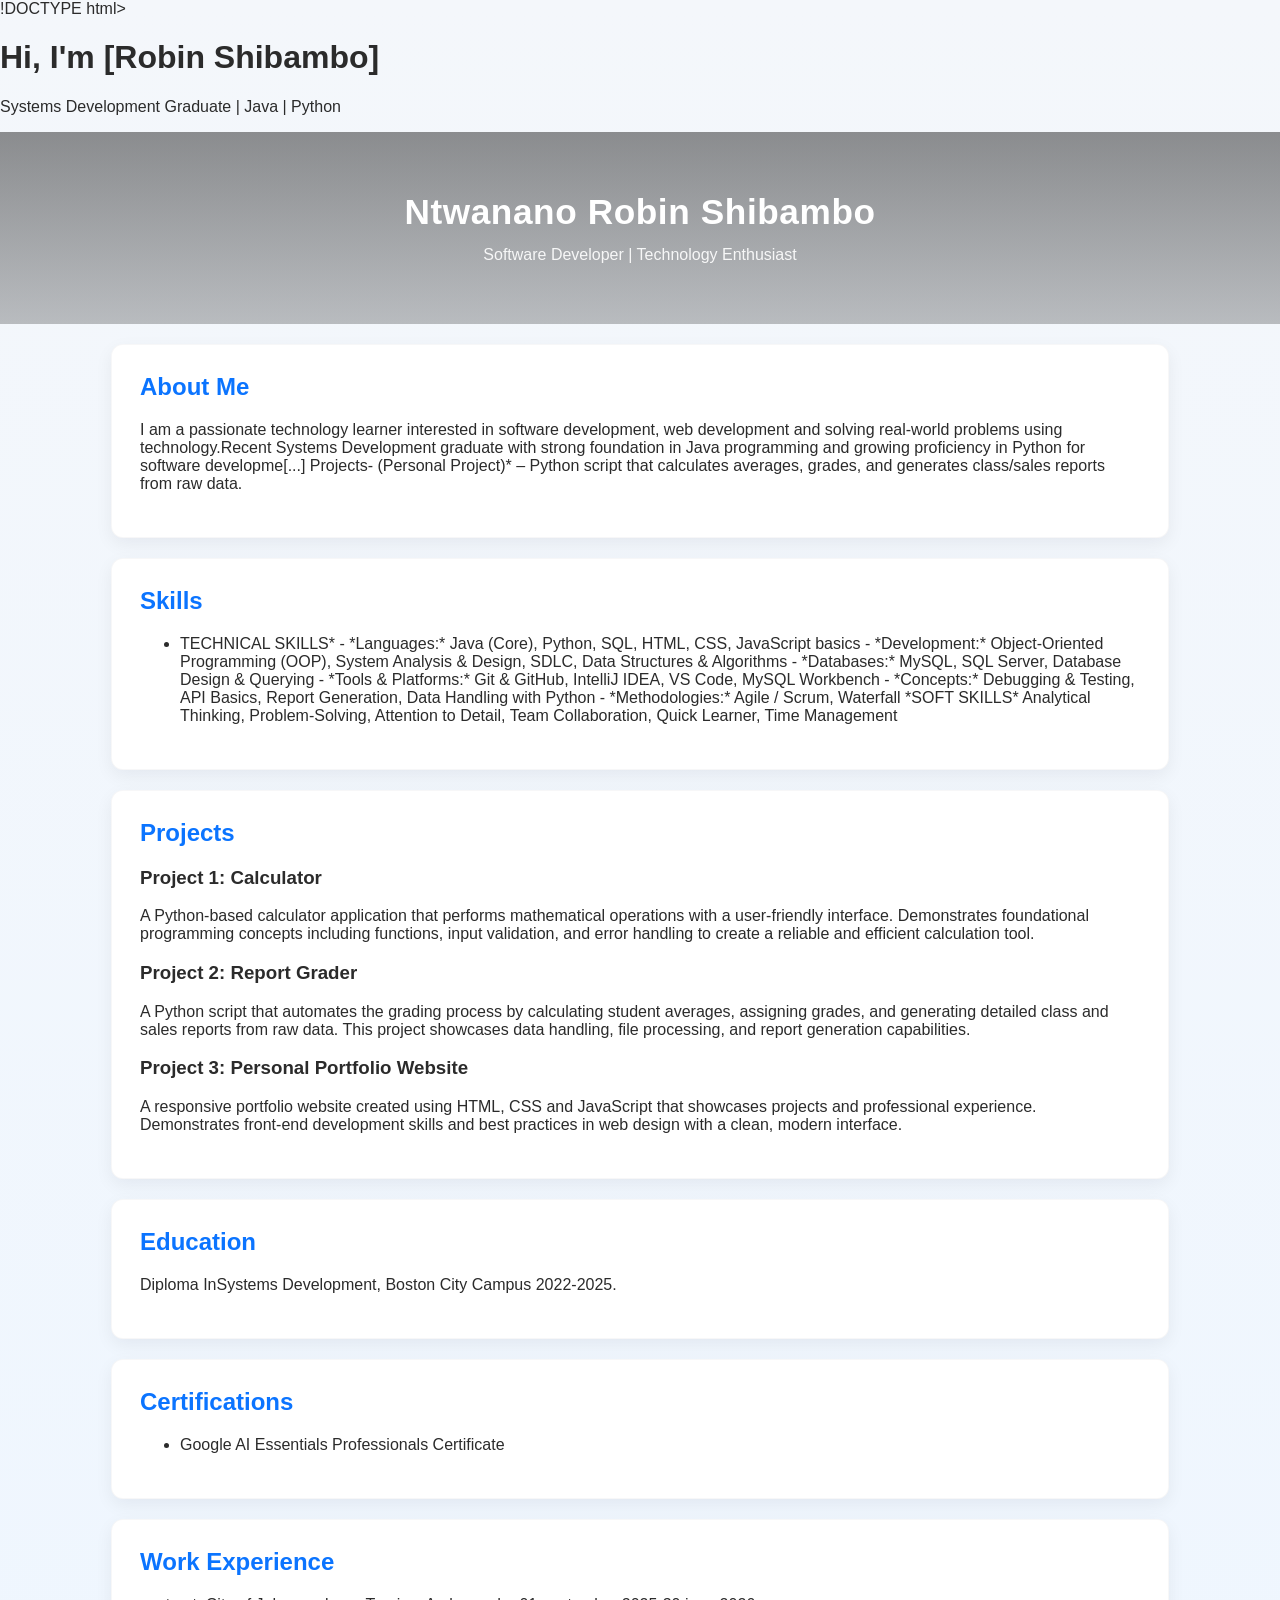
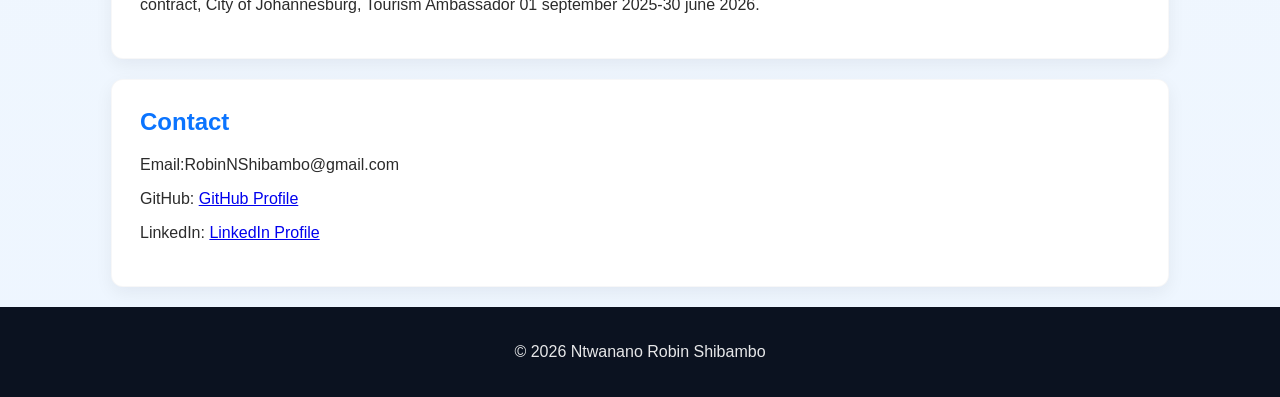
==== index.html @ 0fcf85c6 "Update Projects section with Calculator, Report Grader, and Portfolio Website projects" ====
!DOCTYPE html>
<html>
<head>
    <title>Your Name | Systems Developer</title>
    <link rel="stylesheet" href="style.css">
<title>Ntwanano Robin Shibambo | Portfolio</title>
<link rel="stylesheet" href="style.css">
</head>

<body>
    <h1>Hi, I'm [Robin Shibambo]</h1>
    <p>Systems Development Graduate | Java | Python</p>

<header>
<h1>Ntwanano Robin Shibambo</h1>
<p>Software Developer | Technology Enthusiast</p>
</header>


<section>
<h2>About Me</h2>
<p>
I am a passionate technology learner interested in software development,
web development and solving real-world problems using technology.Recent Systems Development graduate with strong foundation in Java programming and growing proficiency in Python for software developme[...]
Projects- (Personal Project)* – Python script that calculates averages, grades, and generates class/sales reports from raw data.

</p>
</section>


<section>
<h2>Skills</h2>

<ul>
<li>TECHNICAL SKILLS*
- *Languages:* Java (Core), Python, SQL, HTML, CSS, JavaScript basics
- *Development:* Object-Oriented Programming (OOP), System Analysis & Design, SDLC, Data Structures & Algorithms
- *Databases:* MySQL, SQL Server, Database Design & Querying
- *Tools & Platforms:* Git & GitHub, IntelliJ IDEA, VS Code, MySQL Workbench
- *Concepts:* Debugging & Testing, API Basics, Report Generation, Data Handling with Python
- *Methodologies:* Agile / Scrum, Waterfall

*SOFT SKILLS*
Analytical Thinking, Problem-Solving, Attention to Detail, Team Collaboration, Quick Learner, Time Management
</li>

</ul>

</section>


<section>
<h2>Projects</h2>

<h3>Project 1: Calculator</h3>
<p>
A Python-based calculator application that performs mathematical operations with a user-friendly interface. Demonstrates foundational programming concepts including functions, input validation, and error handling to create a reliable and efficient calculation tool.
</p>


<h3>Project 2: Report Grader</h3>
<p>
A Python script that automates the grading process by calculating student averages, assigning grades, and generating detailed class and sales reports from raw data. This project showcases data handling, file processing, and report generation capabilities.
</p>


<h3>Project 3: Personal Portfolio Website</h3>
<p>
A responsive portfolio website created using HTML, CSS and JavaScript that showcases projects and professional experience. Demonstrates front-end development skills and best practices in web design with a clean, modern interface.
</p>

</section>


<section>
<h2>Education</h2>
<p>
Diploma InSystems Development, Boston City Campus 2022-2025.
</p>
</section>


<section>
<h2>Certifications</h2>

<ul>
<li>Google AI Essentials Professionals Certificate</li>
</ul>

</section>


<section>
<h2>Work Experience</h2>

<p>
contract, City of Johannesburg, Tourism Ambassador 01 september 2025-30 june 2026.
</p>

</section>


<section>
<h2>Contact</h2>

<p>Email:RobinNShibambo@gmail.com</p>

<p>
GitHub:
<a href="https://github.com/Robin24-design">GitHub Profile</a>
</p>

<p>
LinkedIn:
<a href="https://www.linkedin.com/in/robin-shibambo-837121287?utm_source=share_via&utm_content=profile&utm_medium=member_android">LinkedIn Profile</a>
</p>

</section>


<footer>
<p>© 2026 Ntwanano Robin Shibambo</p>
</footer>


</body>
</html>
---- style.css ----
/* Updated style.css — added colors, gradients, and imagery to portray a software engineer
   Notes:
   - Header now uses a coding/laptop hero image (external Unsplash URL). Replace with a local image in /images/ if you prefer.
   - Added avatar/engineer-photo helper classes for pictures portraying a developer.
   - Introduced accent CSS variables for consistent color theming.
   - Improved section/cards, code block, and skill-badge styling to match a dev portfolio feel.
*/

:root{
  --bg:#f4f7fb;
  --card:#ffffff;
  --text:#2b2b2b;
  --muted:#6b7280;
  --accent:#0b74ff; /* blue */
  --accent-2:#00c2a8; /* teal */
}

body{
  font-family: Arial, Helvetica, sans-serif;
  margin:0;
  background: linear-gradient(180deg,var(--bg) 0%, #eef6ff 100%);
  color:var(--text);
  -webkit-font-smoothing:antialiased;
}

/* Header with a coding hero image + gradient overlay */
header{
  background: linear-gradient(rgba(10,10,10,0.45), rgba(10,10,10,0.25)),
              url('https://images.unsplash.com/photo-1518770660439-4636190af475?auto=format&fit=crop&w=1400&q=80') center/cover no-repeat;
  color: white;
  padding:60px 20px;
  text-align:center;
  display:flex;
  flex-direction:column;
  align-items:center;
  gap:14px;
}

header h1{
  margin:0;
  font-size:2.2rem;
  letter-spacing:0.6px;
}

header p{
  margin:0;
  color:rgba(255,255,255,0.9);
  max-width:900px;
}

/* small developer avatar that can be placed in the header or an about section */
.avatar{
  width:96px;
  height:96px;
  border-radius:12px;
  border:3px solid rgba(255,255,255,0.15);
  background: url('https://images.unsplash.com/photo-1544005313-94ddf0286df2?auto=format&fit=crop&w=400&q=80') center/cover no-repeat;
  box-shadow: 0 6px 18px rgba(11,18,40,0.35);
}

/* Section cards */
section{
  background:var(--card);
  margin:20px auto;
  padding:28px;
  border-radius:12px;
  max-width:1000px;
  box-shadow: 0 6px 18px rgba(15,23,42,0.06);
  border: 1px solid rgba(11,22,50,0.03);
}

h2{
  color:var(--accent);
  margin-top:0;
}

/* Engineer photo helper — use as a block hero inside sections */
.engineer-photo{
  height:220px;
  border-radius:8px;
  background: linear-gradient(180deg, rgba(11,116,255,0.06), rgba(0,194,168,0.03)),
              url('https://images.unsplash.com/photo-1519389950473-47ba0277781c?auto=format&fit=crop&w=1400&q=80') center/cover no-repeat;
  margin:14px 0;
  box-shadow: 0 8px 20px rgba(11,18,40,0.06);
}

/* Skills badges — typical developer tags */
.skills{
  display:flex;
  gap:8px;
  flex-wrap:wrap;
}
.skill-badge{
  background: linear-gradient(90deg,var(--accent),var(--accent-2));
  color:white;
  padding:8px 12px;
  border-radius:999px;
  font-size:0.85rem;
  box-shadow: 0 4px 12px rgba(11,116,255,0.12);
}

/* Code snippet styling to give a devy feel */
pre, code{
  font-family: Consolas, 'Courier New', monospace;
}

pre{
  background:#0b1220;
  color:#cfe8ff;
  padding:18px;
  border-radius:8px;
  overflow:auto;
  box-shadow: inset 0 1px 0 rgba(255,255,255,0.02);
}

/* Buttons */
.button{
  background: linear-gradient(90deg,var(--accent), #0066d6);
  color: white;
  padding:10px 16px;
  border-radius:8px;
  text-decoration:none;
  display:inline-block;
  border:0;
  cursor:pointer;
  transition: transform .12s ease, box-shadow .12s ease;
}
.button:hover{transform: translateY(-2px); box-shadow:0 10px 26px rgba(11,116,255,0.12)}

/* Footer */
footer{
  text-align:center;
  padding:20px;
  background:#0b1220;
  color:rgba(255,255,255,0.9);
}

/* A subtle utility for muted text */
.muted{color:var(--muted)}

/* Responsive tweaks */
@media (max-width:640px){
  header{padding:40px 14px}
  .avatar{width:72px;height:72px}
  section{margin:14px;padding:18px}
}
---- style.css ----
/* Updated style.css — added colors, gradients, and imagery to portray a software engineer
   Notes:
   - Header now uses a coding/laptop hero image (external Unsplash URL). Replace with a local image in /images/ if you prefer.
   - Added avatar/engineer-photo helper classes for pictures portraying a developer.
   - Introduced accent CSS variables for consistent color theming.
   - Improved section/cards, code block, and skill-badge styling to match a dev portfolio feel.
*/

:root{
  --bg:#f4f7fb;
  --card:#ffffff;
  --text:#2b2b2b;
  --muted:#6b7280;
  --accent:#0b74ff; /* blue */
  --accent-2:#00c2a8; /* teal */
}

body{
  font-family: Arial, Helvetica, sans-serif;
  margin:0;
  background: linear-gradient(180deg,var(--bg) 0%, #eef6ff 100%);
  color:var(--text);
  -webkit-font-smoothing:antialiased;
}

/* Header with a coding hero image + gradient overlay */
header{
  background: linear-gradient(rgba(10,10,10,0.45), rgba(10,10,10,0.25)),
              url('https://images.unsplash.com/photo-1518770660439-4636190af475?auto=format&fit=crop&w=1400&q=80') center/cover no-repeat;
  color: white;
  padding:60px 20px;
  text-align:center;
  display:flex;
  flex-direction:column;
  align-items:center;
  gap:14px;
}

header h1{
  margin:0;
  font-size:2.2rem;
  letter-spacing:0.6px;
}

header p{
  margin:0;
  color:rgba(255,255,255,0.9);
  max-width:900px;
}

/* small developer avatar that can be placed in the header or an about section */
.avatar{
  width:96px;
  height:96px;
  border-radius:12px;
  border:3px solid rgba(255,255,255,0.15);
  background: url('https://images.unsplash.com/photo-1544005313-94ddf0286df2?auto=format&fit=crop&w=400&q=80') center/cover no-repeat;
  box-shadow: 0 6px 18px rgba(11,18,40,0.35);
}

/* Section cards */
section{
  background:var(--card);
  margin:20px auto;
  padding:28px;
  border-radius:12px;
  max-width:1000px;
  box-shadow: 0 6px 18px rgba(15,23,42,0.06);
  border: 1px solid rgba(11,22,50,0.03);
}

h2{
  color:var(--accent);
  margin-top:0;
}

/* Engineer photo helper — use as a block hero inside sections */
.engineer-photo{
  height:220px;
  border-radius:8px;
  background: linear-gradient(180deg, rgba(11,116,255,0.06), rgba(0,194,168,0.03)),
              url('https://images.unsplash.com/photo-1519389950473-47ba0277781c?auto=format&fit=crop&w=1400&q=80') center/cover no-repeat;
  margin:14px 0;
  box-shadow: 0 8px 20px rgba(11,18,40,0.06);
}

/* Skills badges — typical developer tags */
.skills{
  display:flex;
  gap:8px;
  flex-wrap:wrap;
}
.skill-badge{
  background: linear-gradient(90deg,var(--accent),var(--accent-2));
  color:white;
  padding:8px 12px;
  border-radius:999px;
  font-size:0.85rem;
  box-shadow: 0 4px 12px rgba(11,116,255,0.12);
}

/* Code snippet styling to give a devy feel */
pre, code{
  font-family: Consolas, 'Courier New', monospace;
}

pre{
  background:#0b1220;
  color:#cfe8ff;
  padding:18px;
  border-radius:8px;
  overflow:auto;
  box-shadow: inset 0 1px 0 rgba(255,255,255,0.02);
}

/* Buttons */
.button{
  background: linear-gradient(90deg,var(--accent), #0066d6);
  color: white;
  padding:10px 16px;
  border-radius:8px;
  text-decoration:none;
  display:inline-block;
  border:0;
  cursor:pointer;
  transition: transform .12s ease, box-shadow .12s ease;
}
.button:hover{transform: translateY(-2px); box-shadow:0 10px 26px rgba(11,116,255,0.12)}

/* Footer */
footer{
  text-align:center;
  padding:20px;
  background:#0b1220;
  color:rgba(255,255,255,0.9);
}

/* A subtle utility for muted text */
.muted{color:var(--muted)}

/* Responsive tweaks */
@media (max-width:640px){
  header{padding:40px 14px}
  .avatar{width:72px;height:72px}
  section{margin:14px;padding:18px}
}
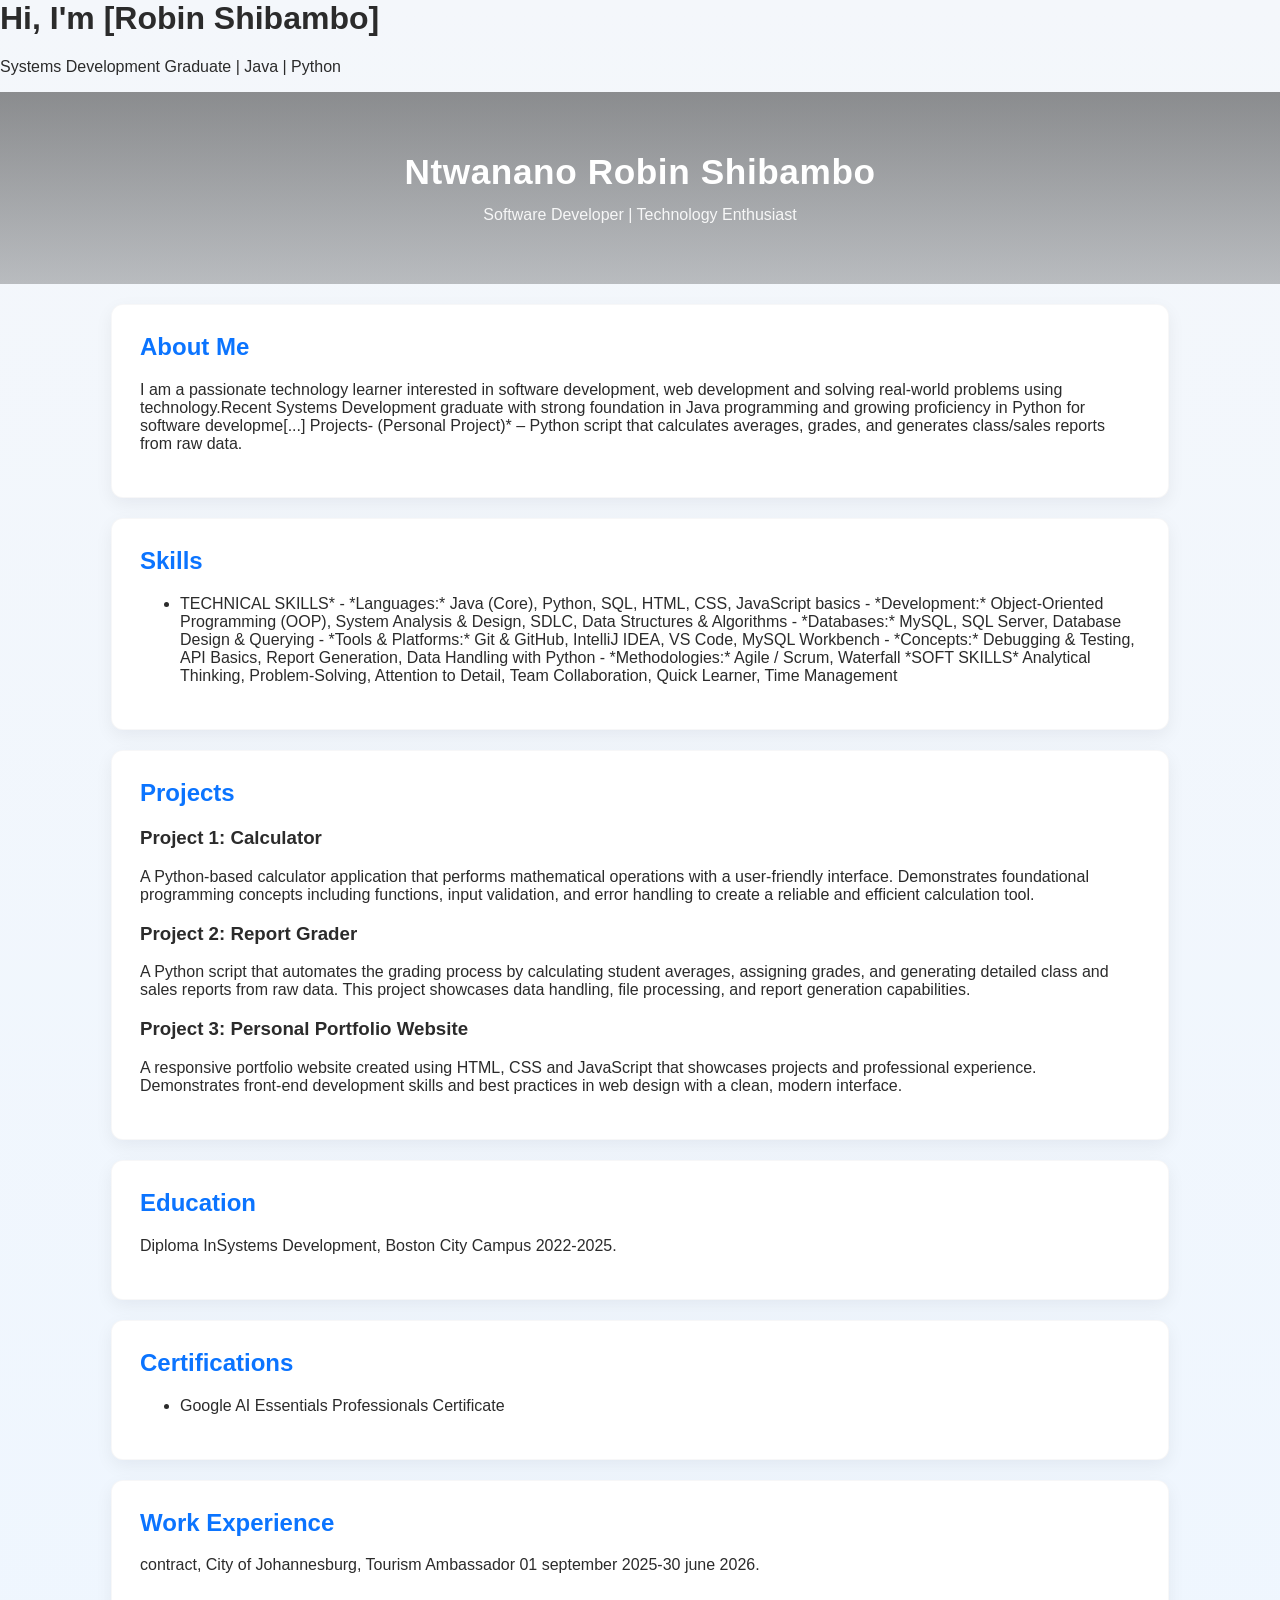
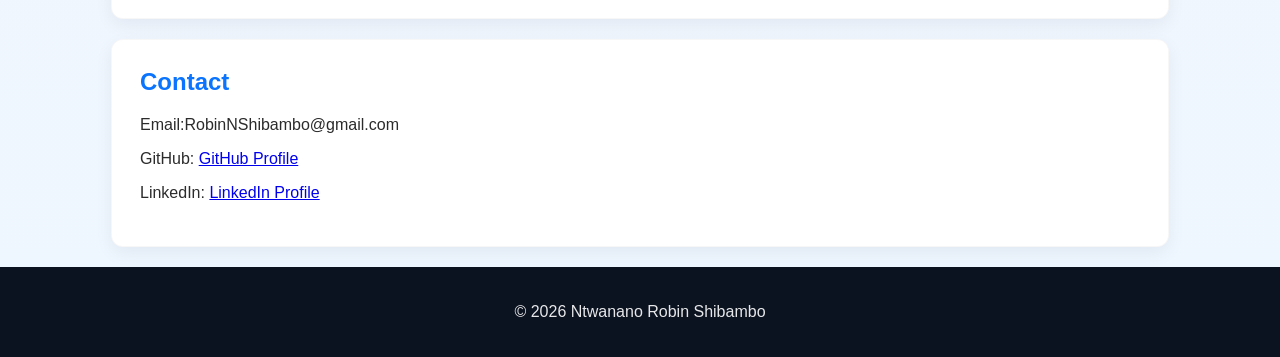
==== commit 84e23ba9: "Fix HTML doctype declaration" ====
--- a/index.html
+++ b/index.html
@@ -1,4 +1,3 @@
-!DOCTYPE html>
 <html>
 <head>
     <title>Your Name | Systems Developer</title>
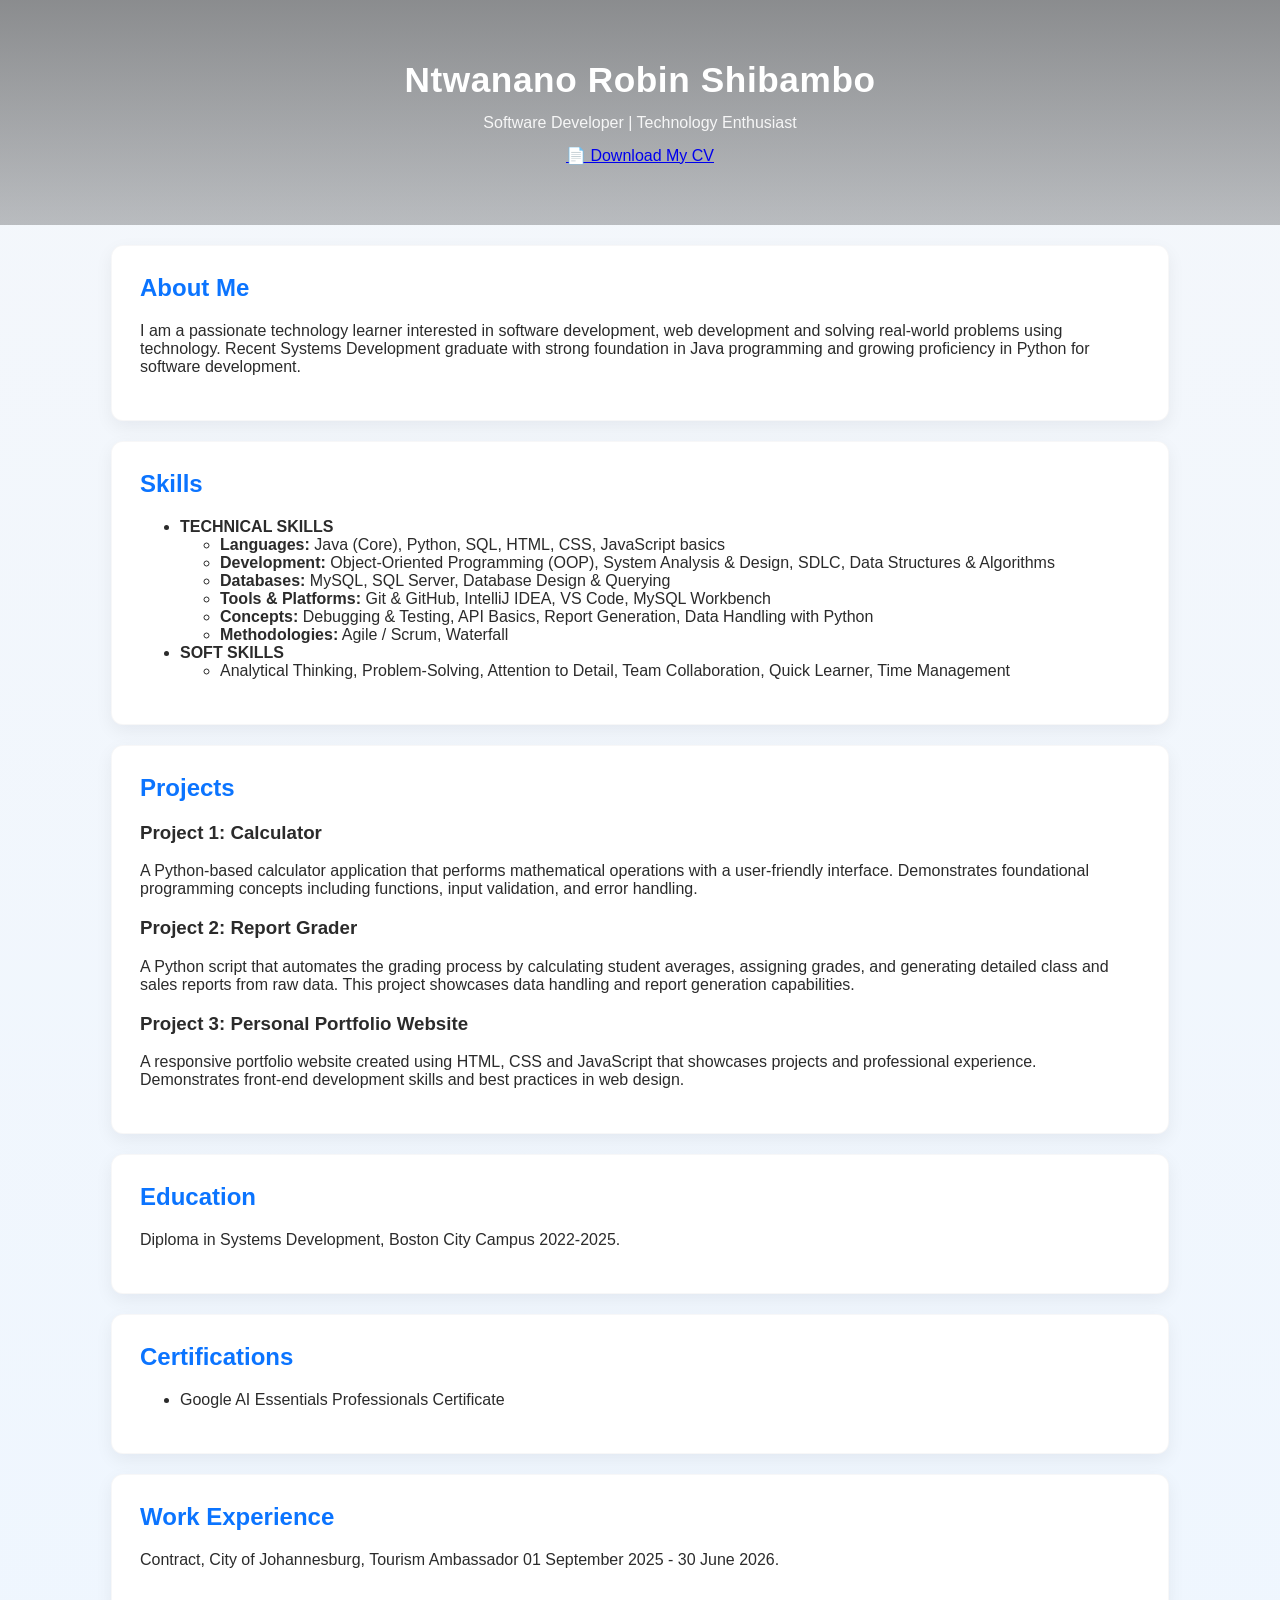
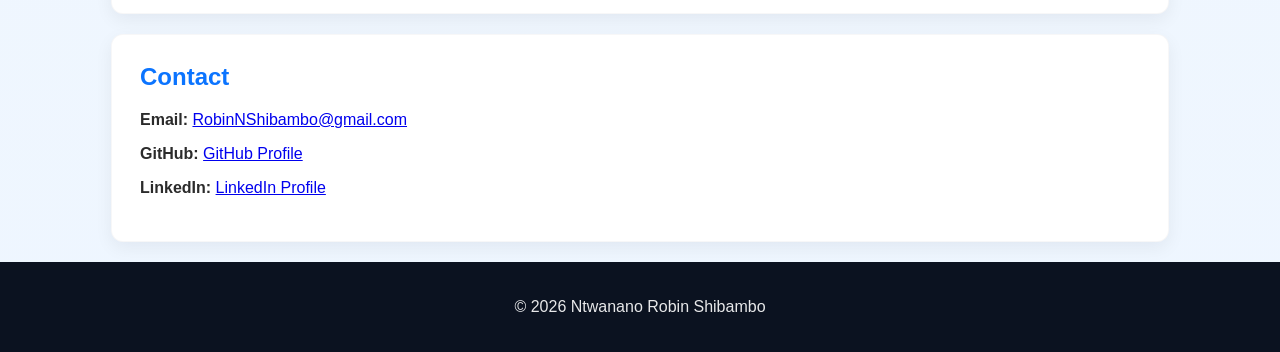
==== commit 094301bc: "Add downloadable CV section to portfolio" ====
--- a/index.html
+++ b/index.html
@@ -1,126 +1,98 @@
 <html>
 <head>
-    <title>Your Name | Systems Developer</title>
+    <title>Ntwanano Robin Shibambo | Portfolio</title>
     <link rel="stylesheet" href="style.css">
-<title>Ntwanano Robin Shibambo | Portfolio</title>
-<link rel="stylesheet" href="style.css">
 </head>
 
 <body>
-    <h1>Hi, I'm [Robin Shibambo]</h1>
-    <p>Systems Development Graduate | Java | Python</p>
+    <header>
+        <h1>Ntwanano Robin Shibambo</h1>
+        <p>Software Developer | Technology Enthusiast</p>
+        <div class="cv-download">
+            <a href="Ntwanano_Robin_Shibambo_CV.pdf" download class="btn-download">📄 Download My CV</a>
+        </div>
+    </header>
 
-<header>
-<h1>Ntwanano Robin Shibambo</h1>
-<p>Software Developer | Technology Enthusiast</p>
-</header>
+    <section>
+        <h2>About Me</h2>
+        <p>
+            I am a passionate technology learner interested in software development,
+            web development and solving real-world problems using technology. Recent Systems Development graduate with strong foundation in Java programming and growing proficiency in Python for software development.
+        </p>
+    </section>
 
+    <section>
+        <h2>Skills</h2>
+        <ul>
+            <li>
+                <strong>TECHNICAL SKILLS</strong>
+                <ul>
+                    <li><strong>Languages:</strong> Java (Core), Python, SQL, HTML, CSS, JavaScript basics</li>
+                    <li><strong>Development:</strong> Object-Oriented Programming (OOP), System Analysis & Design, SDLC, Data Structures & Algorithms</li>
+                    <li><strong>Databases:</strong> MySQL, SQL Server, Database Design & Querying</li>
+                    <li><strong>Tools & Platforms:</strong> Git & GitHub, IntelliJ IDEA, VS Code, MySQL Workbench</li>
+                    <li><strong>Concepts:</strong> Debugging & Testing, API Basics, Report Generation, Data Handling with Python</li>
+                    <li><strong>Methodologies:</strong> Agile / Scrum, Waterfall</li>
+                </ul>
+            </li>
+            <li>
+                <strong>SOFT SKILLS</strong>
+                <ul>
+                    <li>Analytical Thinking, Problem-Solving, Attention to Detail, Team Collaboration, Quick Learner, Time Management</li>
+                </ul>
+            </li>
+        </ul>
+    </section>
 
-<section>
-<h2>About Me</h2>
-<p>
-I am a passionate technology learner interested in software development,
-web development and solving real-world problems using technology.Recent Systems Development graduate with strong foundation in Java programming and growing proficiency in Python for software developme[...]
-Projects- (Personal Project)* – Python script that calculates averages, grades, and generates class/sales reports from raw data.
+    <section>
+        <h2>Projects</h2>
 
-</p>
-</section>
+        <h3>Project 1: Calculator</h3>
+        <p>
+            A Python-based calculator application that performs mathematical operations with a user-friendly interface. Demonstrates foundational programming concepts including functions, input validation, and error handling.
+        </p>
 
+        <h3>Project 2: Report Grader</h3>
+        <p>
+            A Python script that automates the grading process by calculating student averages, assigning grades, and generating detailed class and sales reports from raw data. This project showcases data handling and report generation capabilities.
+        </p>
 
-<section>
-<h2>Skills</h2>
+        <h3>Project 3: Personal Portfolio Website</h3>
+        <p>
+            A responsive portfolio website created using HTML, CSS and JavaScript that showcases projects and professional experience. Demonstrates front-end development skills and best practices in web design.
+        </p>
+    </section>
 
-<ul>
-<li>TECHNICAL SKILLS*
-- *Languages:* Java (Core), Python, SQL, HTML, CSS, JavaScript basics
-- *Development:* Object-Oriented Programming (OOP), System Analysis & Design, SDLC, Data Structures & Algorithms
-- *Databases:* MySQL, SQL Server, Database Design & Querying
-- *Tools & Platforms:* Git & GitHub, IntelliJ IDEA, VS Code, MySQL Workbench
-- *Concepts:* Debugging & Testing, API Basics, Report Generation, Data Handling with Python
-- *Methodologies:* Agile / Scrum, Waterfall
+    <section>
+        <h2>Education</h2>
+        <p>
+            Diploma in Systems Development, Boston City Campus 2022-2025.
+        </p>
+    </section>
 
-*SOFT SKILLS*
-Analytical Thinking, Problem-Solving, Attention to Detail, Team Collaboration, Quick Learner, Time Management
-</li>
+    <section>
+        <h2>Certifications</h2>
+        <ul>
+            <li>Google AI Essentials Professionals Certificate</li>
+        </ul>
+    </section>
 
-</ul>
+    <section>
+        <h2>Work Experience</h2>
+        <p>
+            Contract, City of Johannesburg, Tourism Ambassador 01 September 2025 - 30 June 2026.
+        </p>
+    </section>
 
-</section>
+    <section>
+        <h2>Contact</h2>
+        <p><strong>Email:</strong> <a href="mailto:RobinNShibambo@gmail.com">RobinNShibambo@gmail.com</a></p>
+        <p><strong>GitHub:</strong> <a href="https://github.com/Robin24-design">GitHub Profile</a></p>
+        <p><strong>LinkedIn:</strong> <a href="https://www.linkedin.com/in/robin-shibambo-837121287?utm_source=share_via&utm_content=profile&utm_medium=member_android">LinkedIn Profile</a></p>
+    </section>
 
-
-<section>
-<h2>Projects</h2>
-
-<h3>Project 1: Calculator</h3>
-<p>
-A Python-based calculator application that performs mathematical operations with a user-friendly interface. Demonstrates foundational programming concepts including functions, input validation, and error handling to create a reliable and efficient calculation tool.
-</p>
-
-
-<h3>Project 2: Report Grader</h3>
-<p>
-A Python script that automates the grading process by calculating student averages, assigning grades, and generating detailed class and sales reports from raw data. This project showcases data handling, file processing, and report generation capabilities.
-</p>
-
-
-<h3>Project 3: Personal Portfolio Website</h3>
-<p>
-A responsive portfolio website created using HTML, CSS and JavaScript that showcases projects and professional experience. Demonstrates front-end development skills and best practices in web design with a clean, modern interface.
-</p>
-
-</section>
-
-
-<section>
-<h2>Education</h2>
-<p>
-Diploma InSystems Development, Boston City Campus 2022-2025.
-</p>
-</section>
-
-
-<section>
-<h2>Certifications</h2>
-
-<ul>
-<li>Google AI Essentials Professionals Certificate</li>
-</ul>
-
-</section>
-
-
-<section>
-<h2>Work Experience</h2>
-
-<p>
-contract, City of Johannesburg, Tourism Ambassador 01 september 2025-30 june 2026.
-</p>
-
-</section>
-
-
-<section>
-<h2>Contact</h2>
-
-<p>Email:RobinNShibambo@gmail.com</p>
-
-<p>
-GitHub:
-<a href="https://github.com/Robin24-design">GitHub Profile</a>
-</p>
-
-<p>
-LinkedIn:
-<a href="https://www.linkedin.com/in/robin-shibambo-837121287?utm_source=share_via&utm_content=profile&utm_medium=member_android">LinkedIn Profile</a>
-</p>
-
-</section>
-
-
-<footer>
-<p>© 2026 Ntwanano Robin Shibambo</p>
-</footer>
-
-
+    <footer>
+        <p>© 2026 Ntwanano Robin Shibambo</p>
+    </footer>
 </body>
-</html>
+</html>
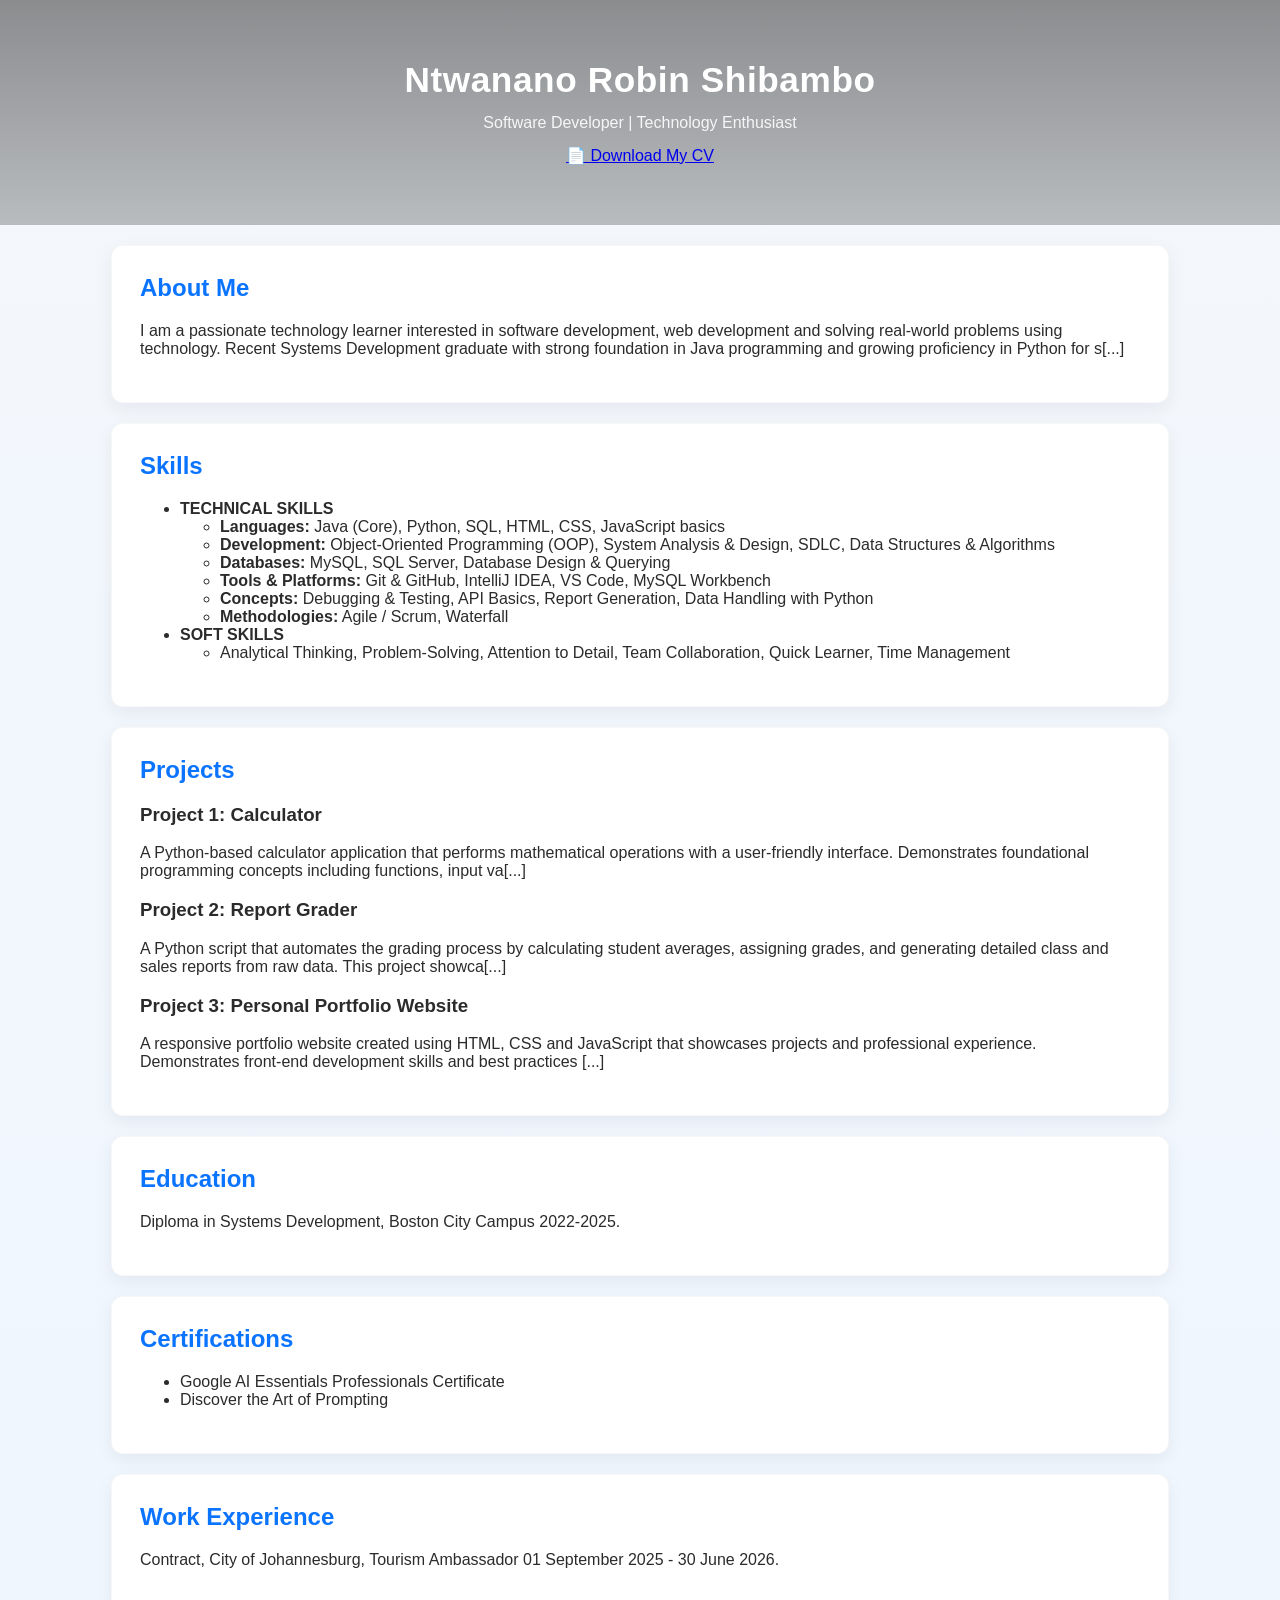
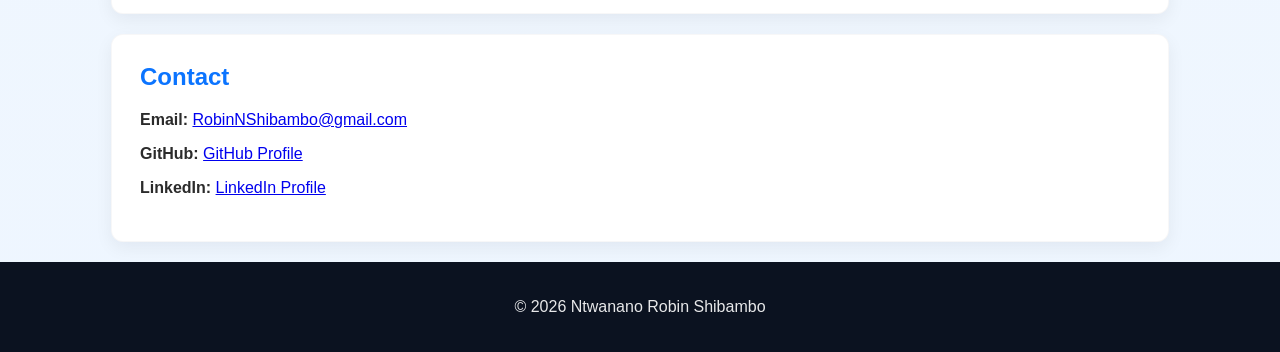
==== commit 7ba323ce: "Add "Discover the Art of Prompting" certificate to Certifications section" ====
--- a/index.html
+++ b/index.html
@@ -17,7 +17,7 @@
         <h2>About Me</h2>
         <p>
             I am a passionate technology learner interested in software development,
-            web development and solving real-world problems using technology. Recent Systems Development graduate with strong foundation in Java programming and growing proficiency in Python for software development.
+            web development and solving real-world problems using technology. Recent Systems Development graduate with strong foundation in Java programming and growing proficiency in Python for s[...]
         </p>
     </section>
 
@@ -49,17 +49,17 @@
 
         <h3>Project 1: Calculator</h3>
         <p>
-            A Python-based calculator application that performs mathematical operations with a user-friendly interface. Demonstrates foundational programming concepts including functions, input validation, and error handling.
+            A Python-based calculator application that performs mathematical operations with a user-friendly interface. Demonstrates foundational programming concepts including functions, input va[...]
         </p>
 
         <h3>Project 2: Report Grader</h3>
         <p>
-            A Python script that automates the grading process by calculating student averages, assigning grades, and generating detailed class and sales reports from raw data. This project showcases data handling and report generation capabilities.
+            A Python script that automates the grading process by calculating student averages, assigning grades, and generating detailed class and sales reports from raw data. This project showca[...]
         </p>
 
         <h3>Project 3: Personal Portfolio Website</h3>
         <p>
-            A responsive portfolio website created using HTML, CSS and JavaScript that showcases projects and professional experience. Demonstrates front-end development skills and best practices in web design.
+            A responsive portfolio website created using HTML, CSS and JavaScript that showcases projects and professional experience. Demonstrates front-end development skills and best practices [...]
         </p>
     </section>
 
@@ -74,6 +74,7 @@
         <h2>Certifications</h2>
         <ul>
             <li>Google AI Essentials Professionals Certificate</li>
+            <li>Discover the Art of Prompting</li>
         </ul>
     </section>
 
@@ -95,4 +96,4 @@
         <p>© 2026 Ntwanano Robin Shibambo</p>
     </footer>
 </body>
-</html>+</html>
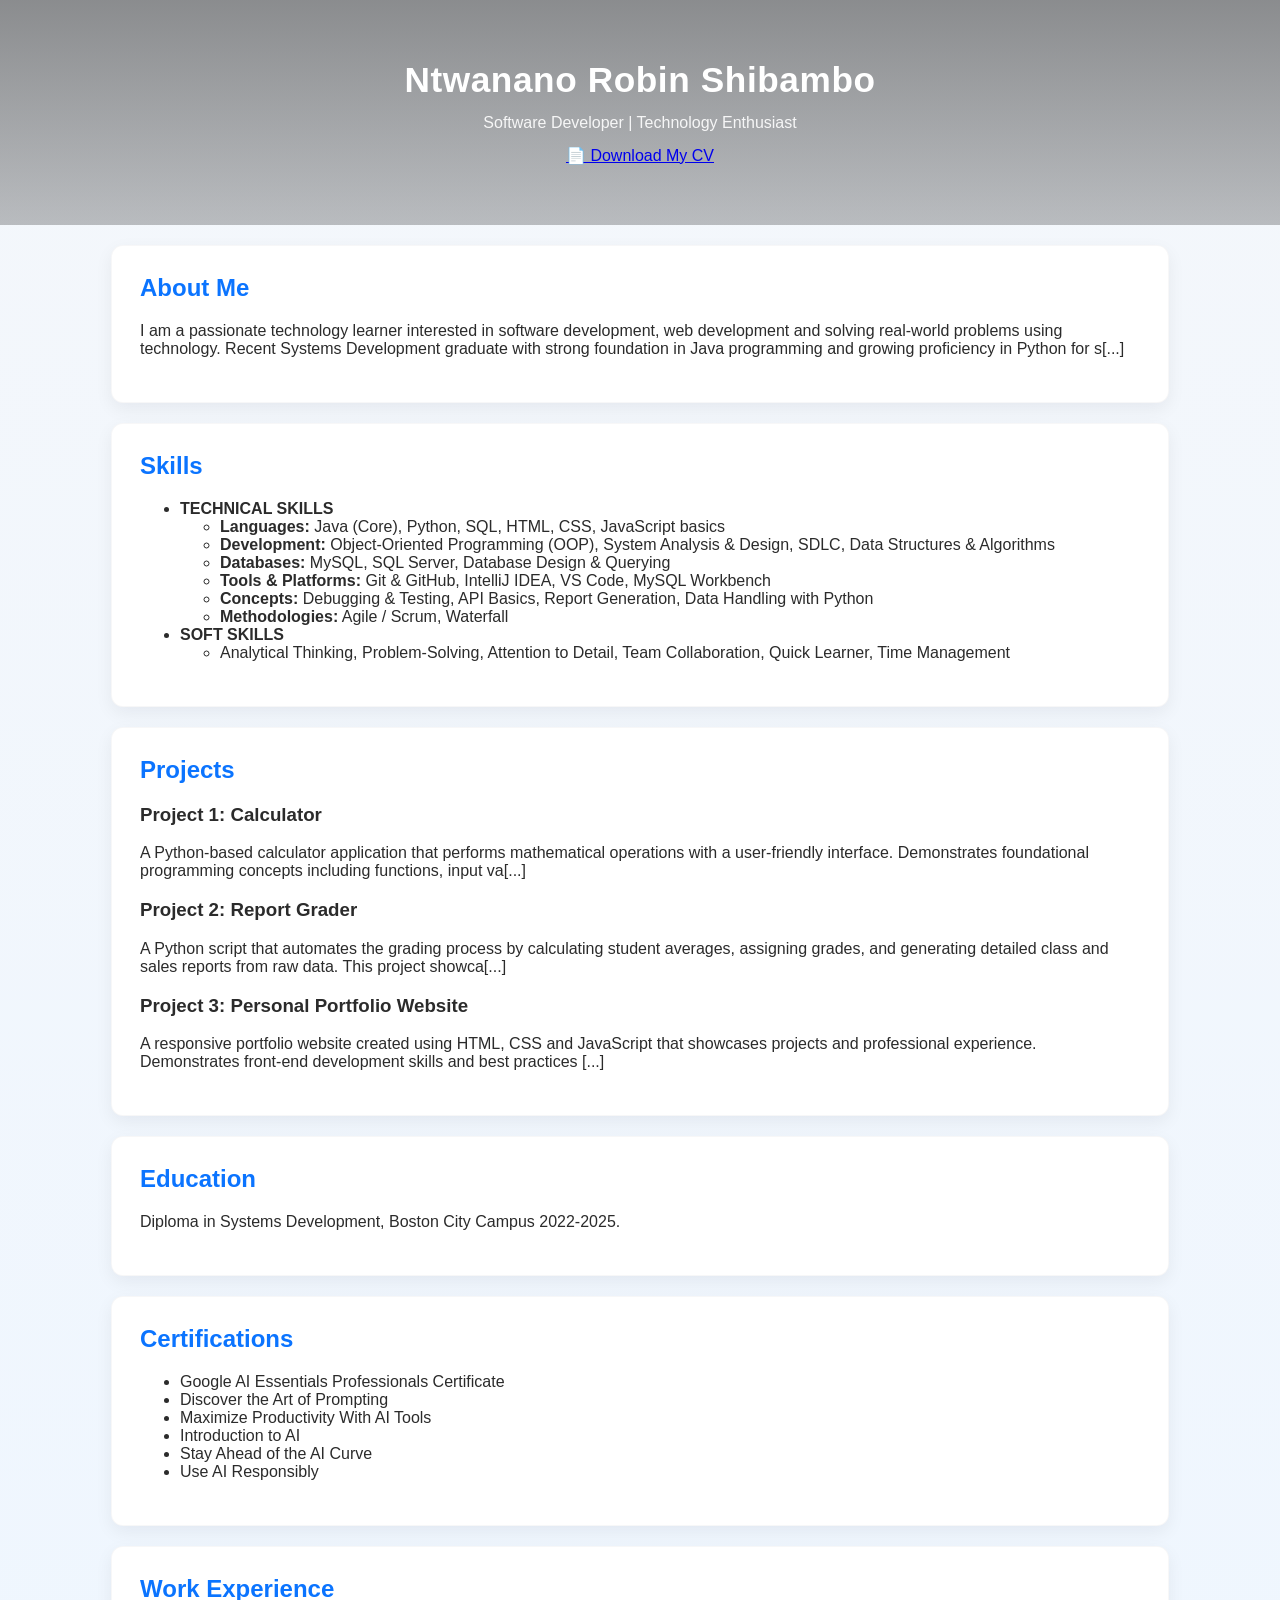
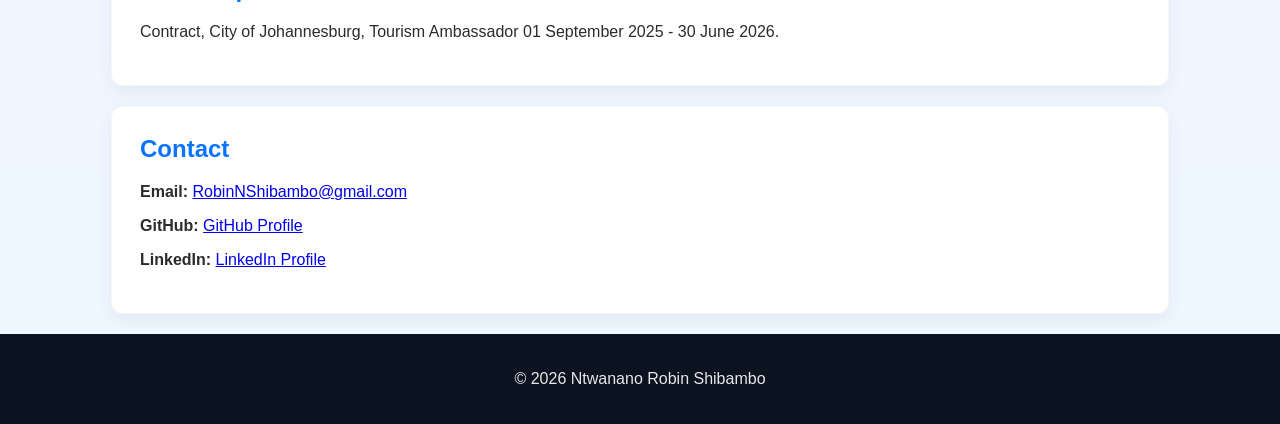
==== commit 721e1889: "Add new certifications to index.html" ====
--- a/index.html
+++ b/index.html
@@ -75,6 +75,11 @@
         <ul>
             <li>Google AI Essentials Professionals Certificate</li>
             <li>Discover the Art of Prompting</li>
+            <li>Maximize Productivity With AI Tools</li>
+            <li>Introduction to AI</li>
+            <li>Stay Ahead of the AI Curve</li>
+            <li>Use AI Responsibly</li>
+            
         </ul>
     </section>
 
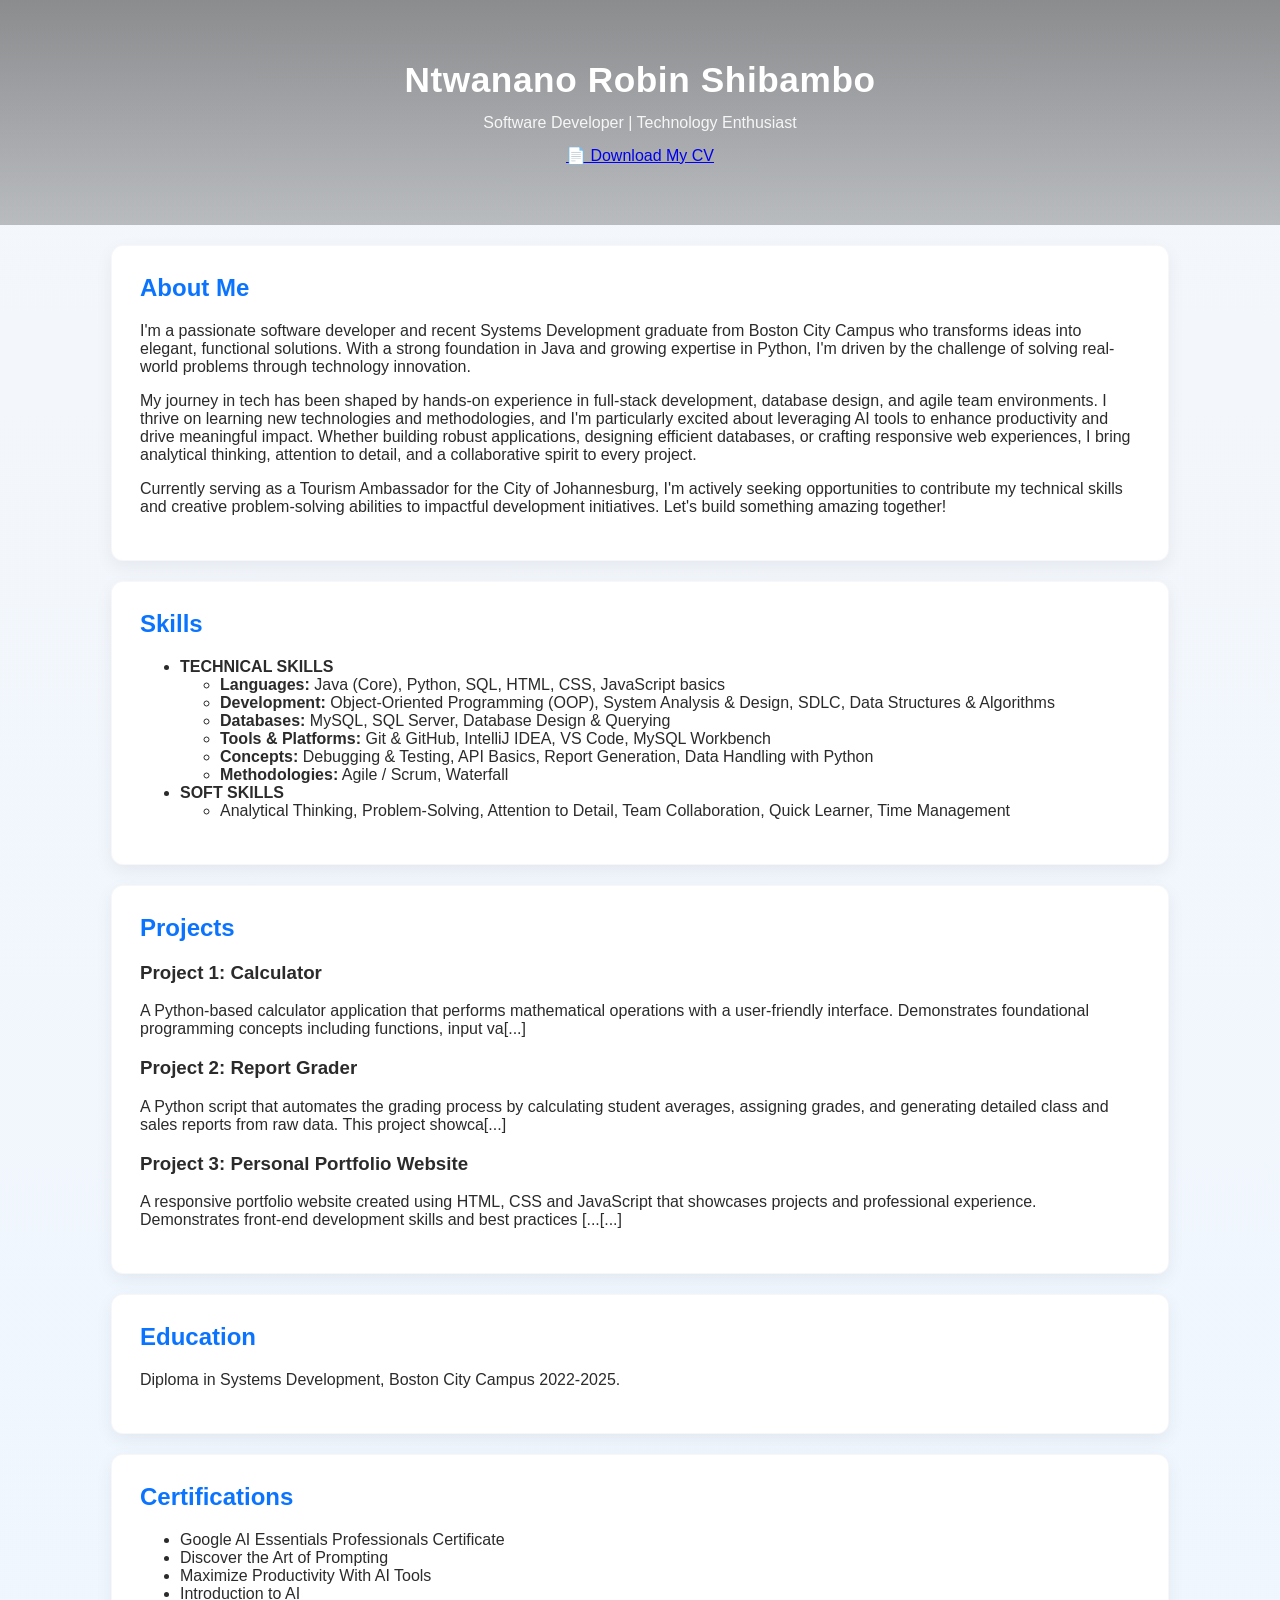
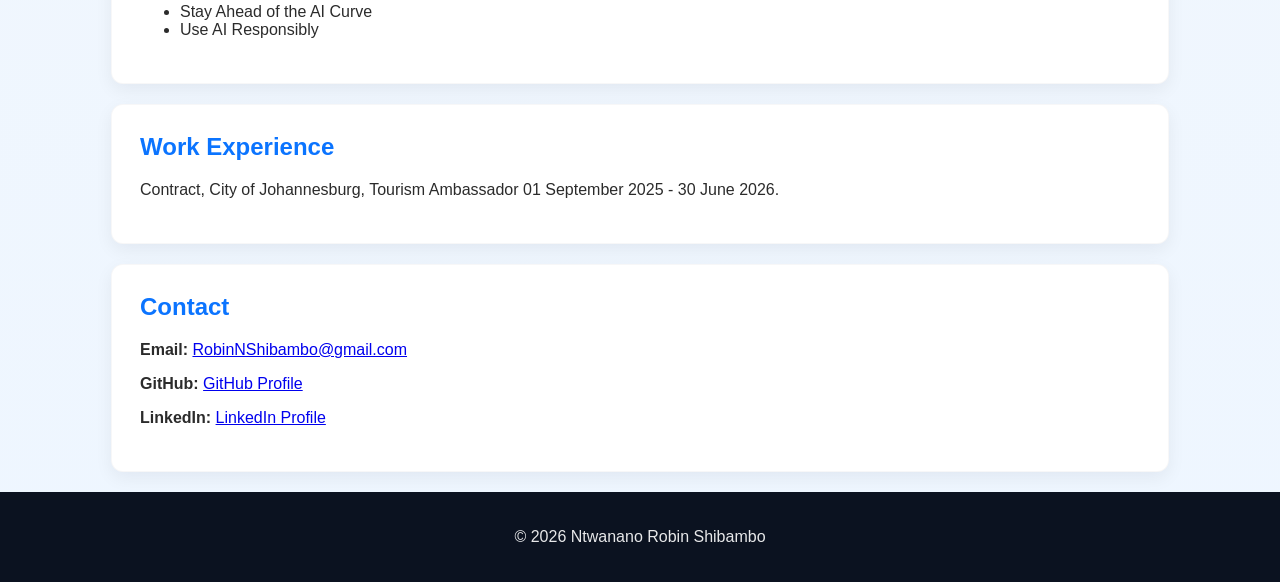
==== commit 7972f48c: "Enhance About Me section with more engaging and compelling content" ====
--- a/index.html
+++ b/index.html
@@ -16,8 +16,13 @@
     <section>
         <h2>About Me</h2>
         <p>
-            I am a passionate technology learner interested in software development,
-            web development and solving real-world problems using technology. Recent Systems Development graduate with strong foundation in Java programming and growing proficiency in Python for s[...]
+            I'm a passionate software developer and recent Systems Development graduate from Boston City Campus who transforms ideas into elegant, functional solutions. With a strong foundation in Java and growing expertise in Python, I'm driven by the challenge of solving real-world problems through technology innovation.
+        </p>
+        <p>
+            My journey in tech has been shaped by hands-on experience in full-stack development, database design, and agile team environments. I thrive on learning new technologies and methodologies, and I'm particularly excited about leveraging AI tools to enhance productivity and drive meaningful impact. Whether building robust applications, designing efficient databases, or crafting responsive web experiences, I bring analytical thinking, attention to detail, and a collaborative spirit to every project.
+        </p>
+        <p>
+            Currently serving as a Tourism Ambassador for the City of Johannesburg, I'm actively seeking opportunities to contribute my technical skills and creative problem-solving abilities to impactful development initiatives. Let's build something amazing together!
         </p>
     </section>
 
@@ -59,7 +64,7 @@
 
         <h3>Project 3: Personal Portfolio Website</h3>
         <p>
-            A responsive portfolio website created using HTML, CSS and JavaScript that showcases projects and professional experience. Demonstrates front-end development skills and best practices [...]
+            A responsive portfolio website created using HTML, CSS and JavaScript that showcases projects and professional experience. Demonstrates front-end development skills and best practices [...[...]
         </p>
     </section>
 
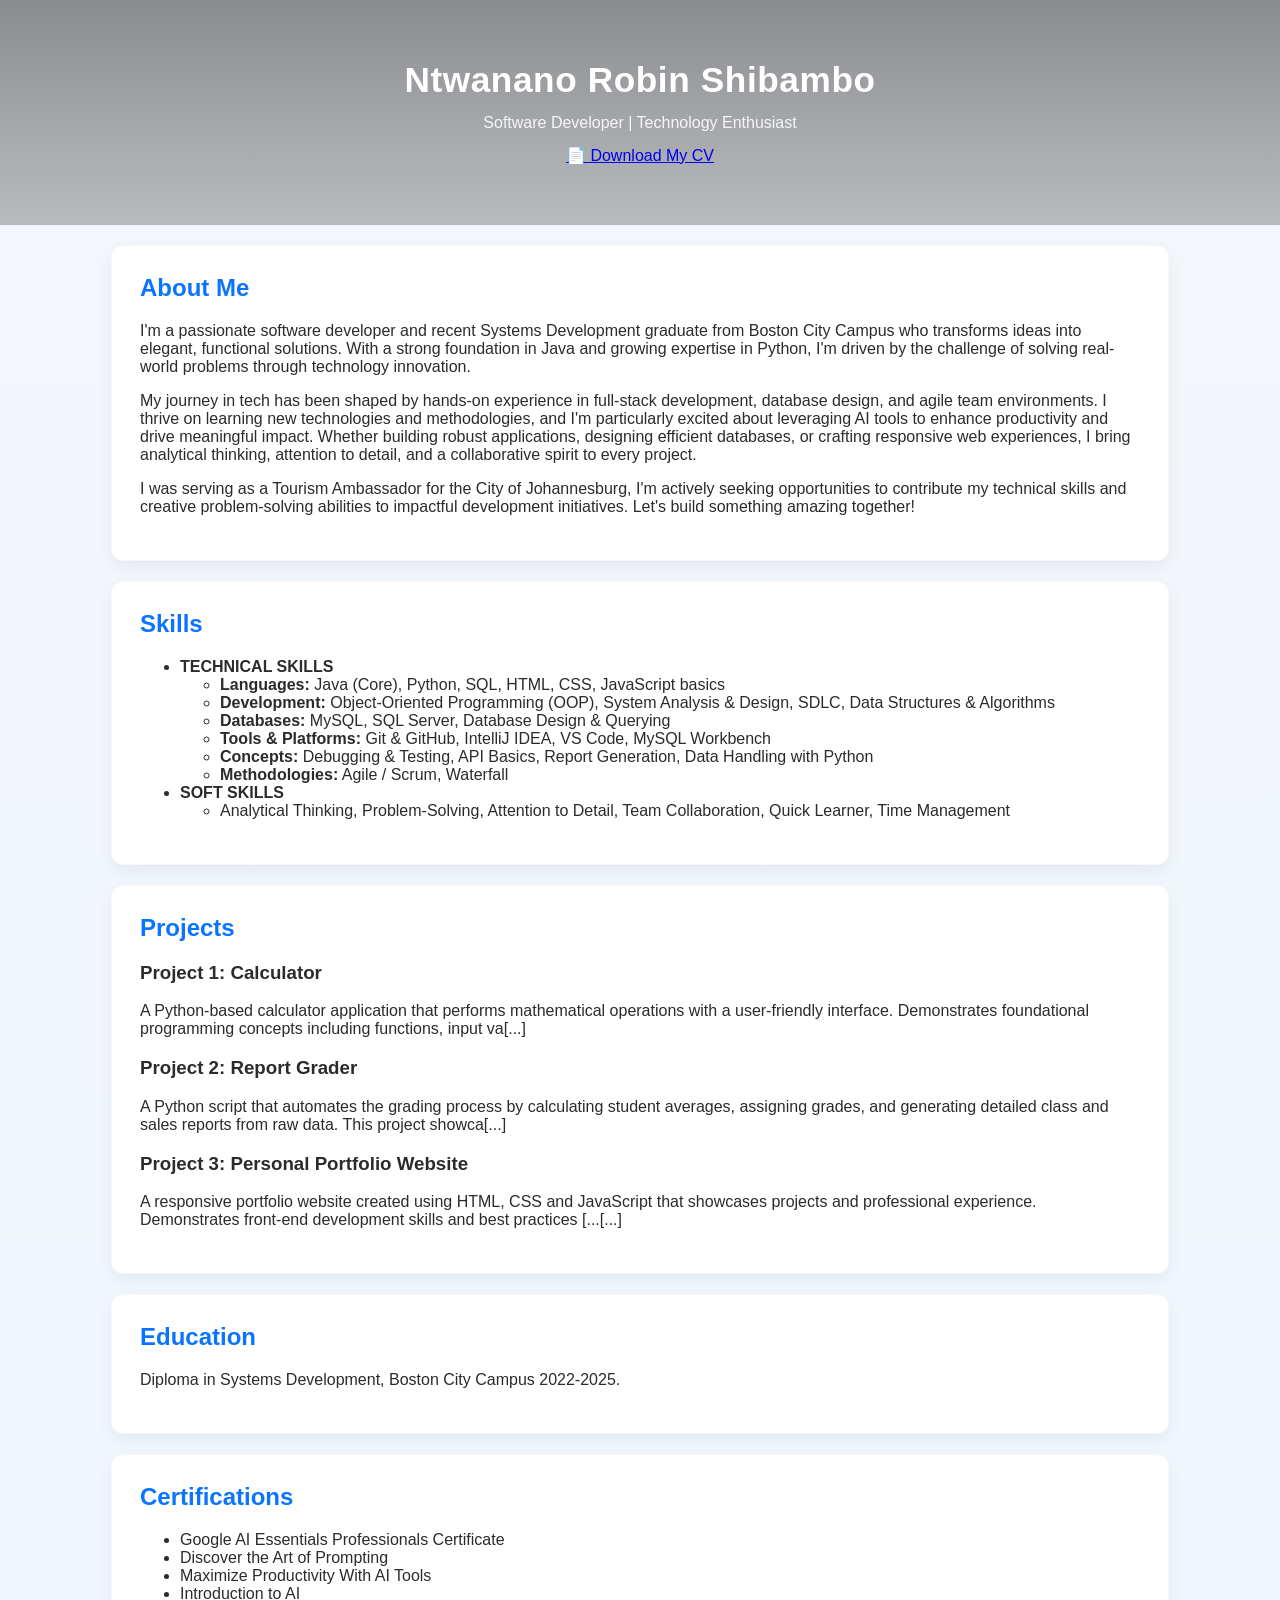
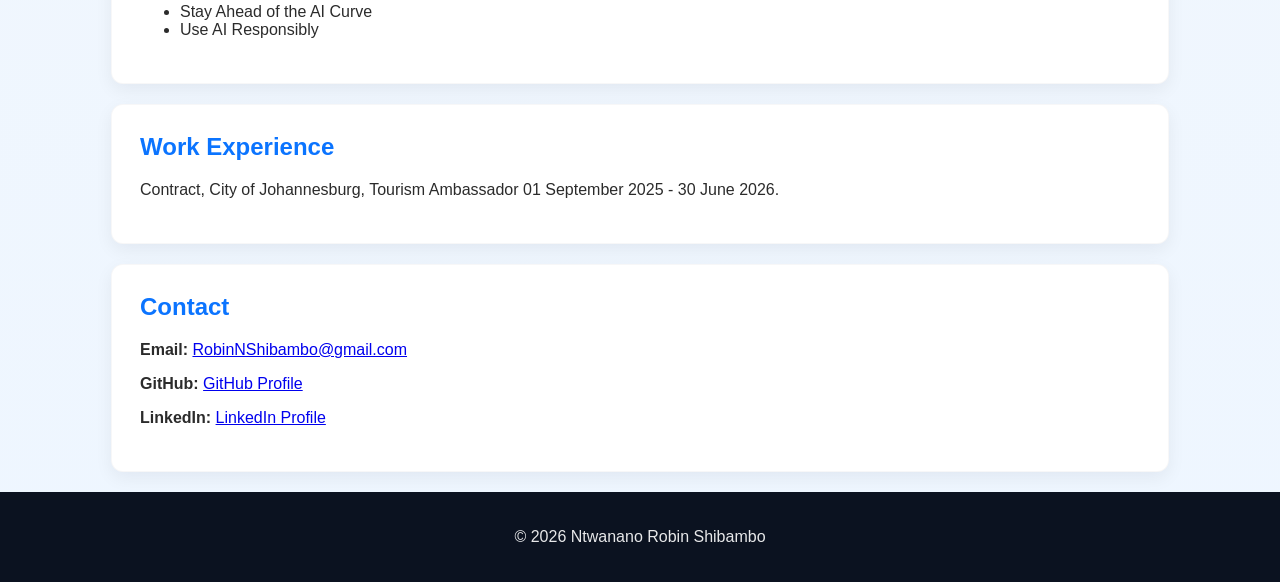
==== commit 8063111d: "Update description of current role in index.html" ====
--- a/index.html
+++ b/index.html
@@ -22,7 +22,7 @@
             My journey in tech has been shaped by hands-on experience in full-stack development, database design, and agile team environments. I thrive on learning new technologies and methodologies, and I'm particularly excited about leveraging AI tools to enhance productivity and drive meaningful impact. Whether building robust applications, designing efficient databases, or crafting responsive web experiences, I bring analytical thinking, attention to detail, and a collaborative spirit to every project.
         </p>
         <p>
-            Currently serving as a Tourism Ambassador for the City of Johannesburg, I'm actively seeking opportunities to contribute my technical skills and creative problem-solving abilities to impactful development initiatives. Let's build something amazing together!
+            I was serving as a Tourism Ambassador for the City of Johannesburg, I'm actively seeking opportunities to contribute my technical skills and creative problem-solving abilities to impactful development initiatives. Let's build something amazing together!
         </p>
     </section>
 
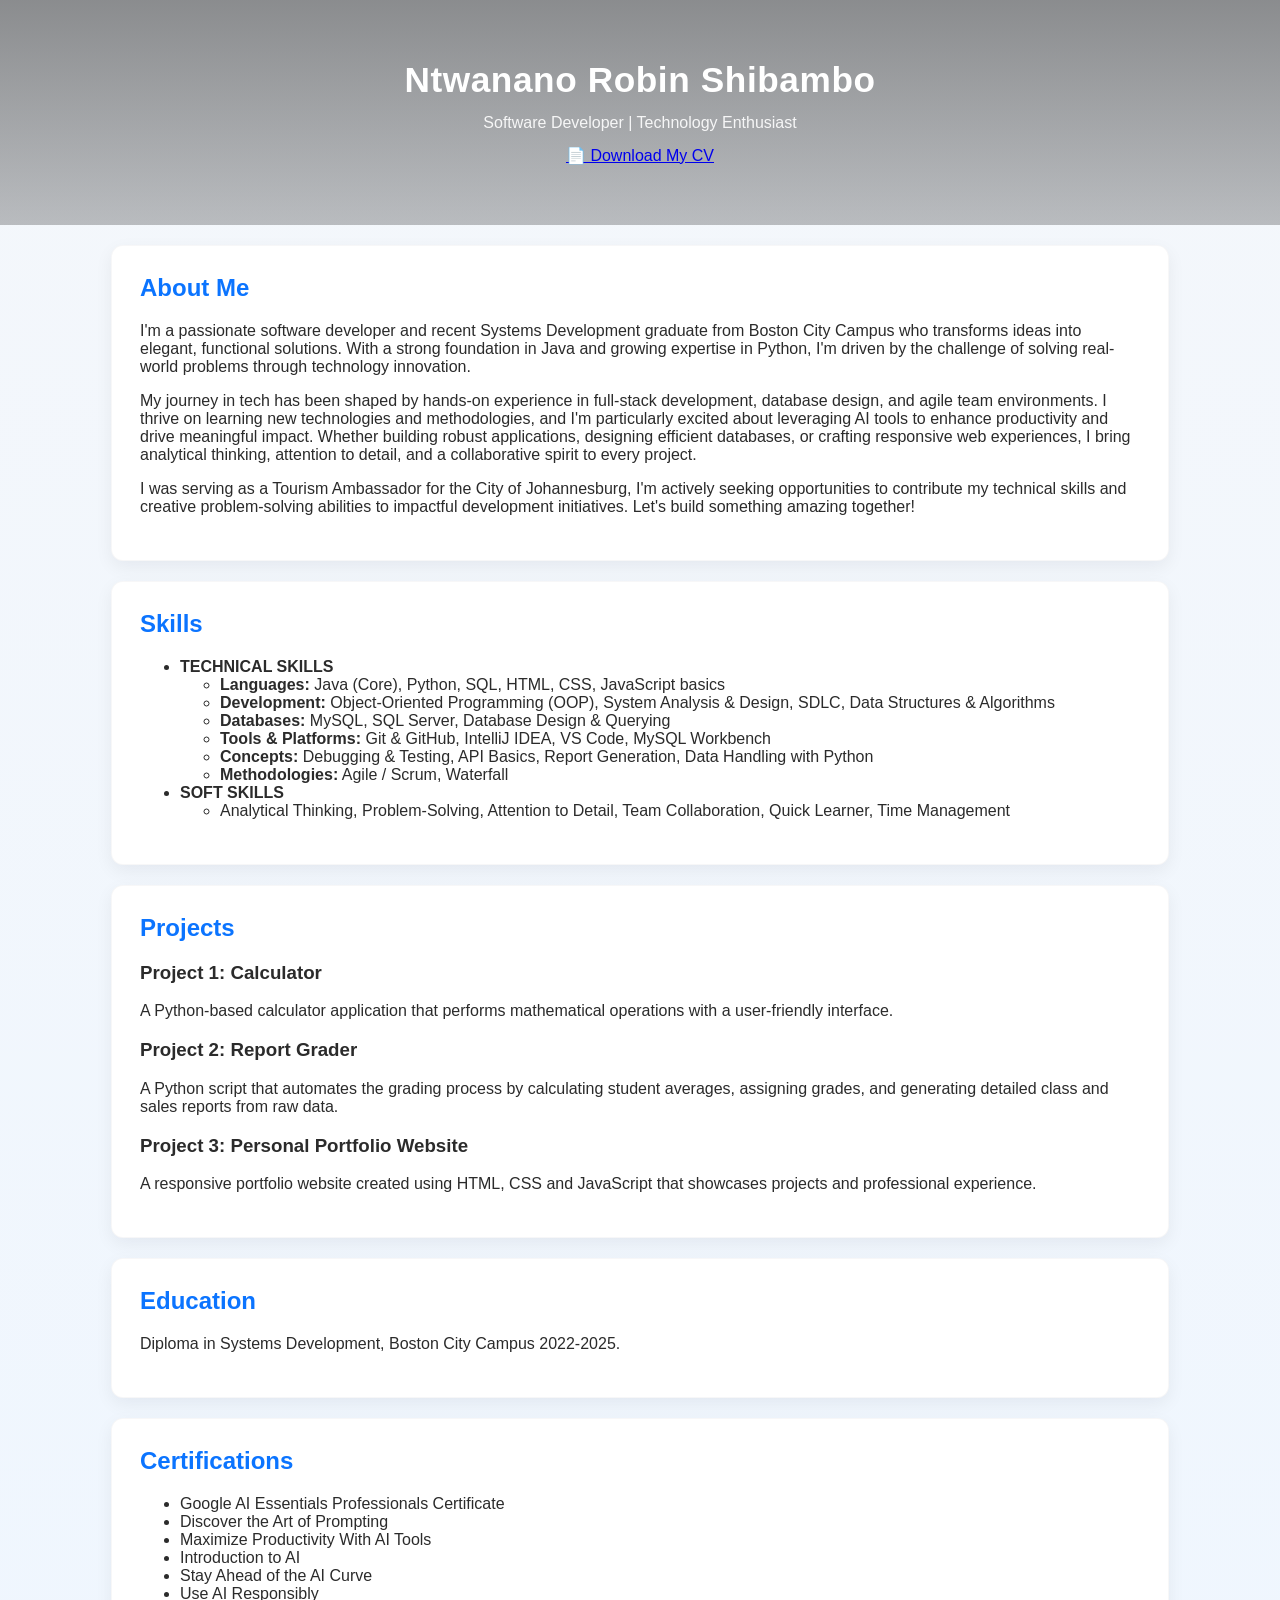
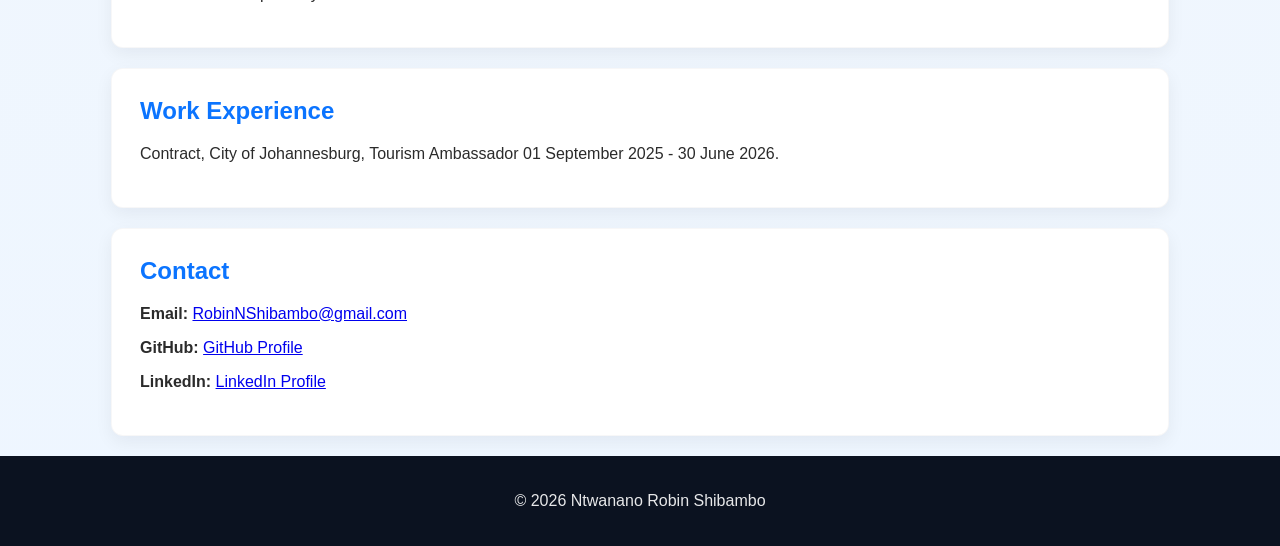
==== commit 523220d7: "Simplify project descriptions in index.html Removed excessive text from project descriptions for cla" ====
--- a/index.html
+++ b/index.html
@@ -54,17 +54,17 @@
 
         <h3>Project 1: Calculator</h3>
         <p>
-            A Python-based calculator application that performs mathematical operations with a user-friendly interface. Demonstrates foundational programming concepts including functions, input va[...]
+            A Python-based calculator application that performs mathematical operations with a user-friendly interface.
         </p>
 
         <h3>Project 2: Report Grader</h3>
         <p>
-            A Python script that automates the grading process by calculating student averages, assigning grades, and generating detailed class and sales reports from raw data. This project showca[...]
+            A Python script that automates the grading process by calculating student averages, assigning grades, and generating detailed class and sales reports from raw data.
         </p>
 
         <h3>Project 3: Personal Portfolio Website</h3>
         <p>
-            A responsive portfolio website created using HTML, CSS and JavaScript that showcases projects and professional experience. Demonstrates front-end development skills and best practices [...[...]
+            A responsive portfolio website created using HTML, CSS and JavaScript that showcases projects and professional experience.
         </p>
     </section>
 
